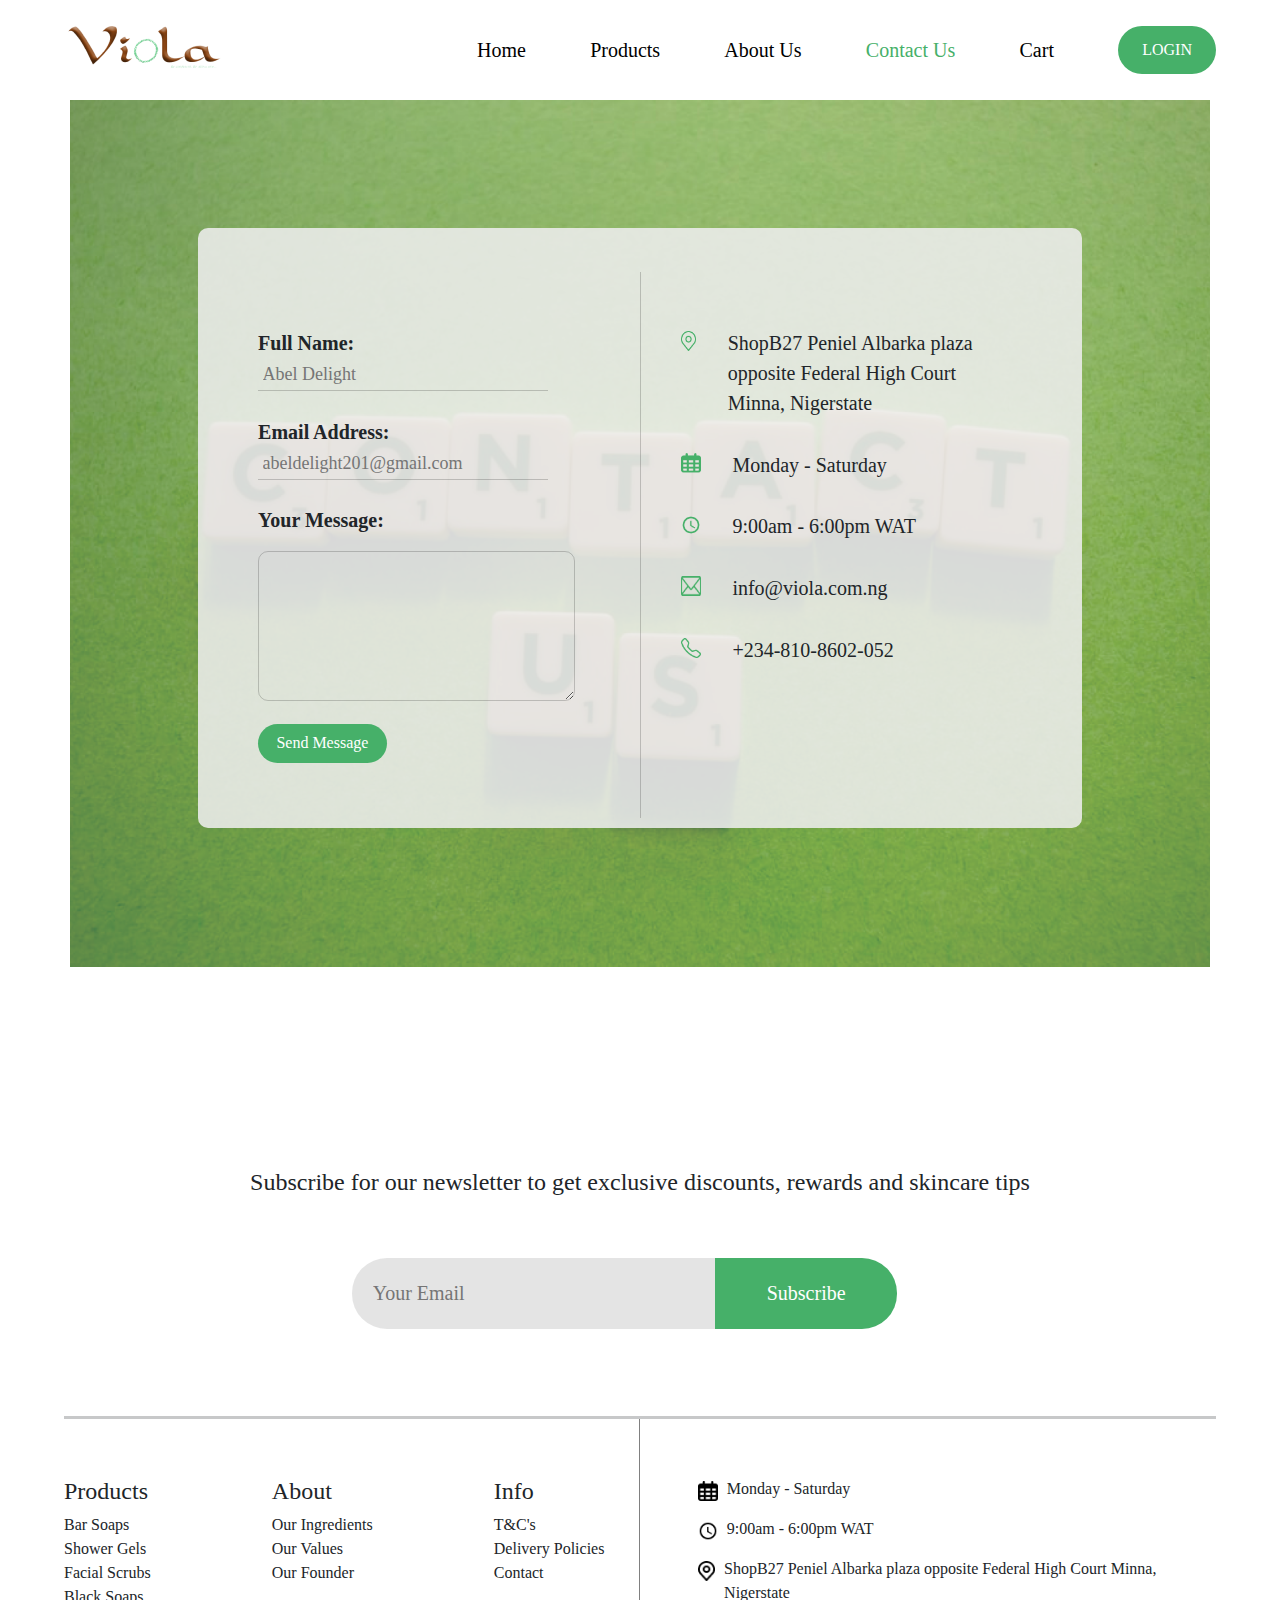
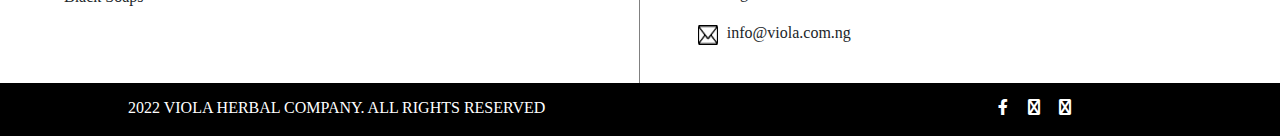
==== contact.html @ 897e4cac "contact" ====
<!DOCTYPE html>
<html lang="en">
<head>
    <meta charset="UTF-8">
    <meta http-equiv="X-UA-Compatible" content="IE=edge">
    <meta name="viewport" content="width=device-width, initial-scale=1.0">
    <link rel="stylesheet" href="css/bootstrap.min.css">
    <link rel="stylesheet" href="css/fontawesome.min.css">
    <link rel="stylesheet" href="css/all.min.css">
    <link rel="stylesheet" href="css/style.css">
    <link rel="stylesheet" href="css/product.css">
    <link rel="stylesheet" href="css/contact.css">
    <script src="js/bootstrap.min.js" defer></script>
    <script src="js/script.js" defer></script>
    <title>Contact</title>
</head>
<body>
    <!------------------------header-------------------->
      <header>

        <nav class="flex">
          <div class="logo">
            <img src="images/Logo 2.png" alt="">
          </div>
          
          
            <div class="navbar" id="navMenu">
              <i class="fa fa-times" onclick="hideMenu()"></i>
              <p class="nav"><a href="index.html"> Home</a> </p>
              <p class="nav"><a href="#"> Products</a></p>
              <p class="nav"><a href="#"> About Us</a></p>
              <p class="nav"><a class="active" href="#"> Contact Us</a></p>
              <p class="nav"><a href="#"> Cart</a></p>
              <button class="btn login btn-outline-success" type="submit">LOGIN</button>
            </div>

            <i class="fa fa-bars" onclick="showMenu()"></i>
          
        </nav>
 
      </header>


        <!-----------------------body------------------------>


    <main>

        <div class="container">
            <div class="small-con">
                <div class="flex flexx">
                    <form action="">
                        <label for="fullname"> Full Name: <br>
                            <input class="con-input" type="text" placeholder="Abel Delight">
                        </label>
                        <br>
                        <label for="email"> Email Address: <br>
                            <input class="con-input" type="text" placeholder="abeldelight201@gmail.com">
                        </label>
                        <br>
                        <label for="message"> Your Message: <br>
                            <textarea class="message" name="message" id="" cols="30" rows="10"></textarea>
                            <!-- <input class="message" type="text">     -->
                        </label>

                        <button class="btn bttnnn btn-outline-success" type="submit">Send Message</button>

                        
                    </form>
                    <div class="address">
                        <div class="add">

                            <div class="flexxx x">
                                <img src="images/location.png" alt="">
                                <p>ShopB27 Peniel Albarka plaza 
                                opposite Federal High Court Minna, Nigerstate</p>
                              </div>
                            <div class="flexxx x">
                              <img src="images/mon.png" alt="">
                              <p>Monday - Saturday</p>
                            </div>
                            <div class="flexxx x">
                              <img src="images/time.png" alt="">
                              <p>9:00am - 6:00pm WAT</p>
                            </div>
                            
                            <div class="flexxx x">
                              <img src="images/mail.png" alt="">
                              <p>info@viola.com.ng</p>
                            </div>
                            <div class="flexxx x">
                                <img src="images/phone.png" alt="">
                                <p>+234-810-8602-052</p>
                              </div>
                        </div>
                    </div>
                </div>
            </div>
        </div>

        
        <div class="main-six">
            <p>Subscribe for our newsletter to get exclusive discounts, 
              rewards and skincare tips</p>
              <div class=" f flex">
                <input type="text" placeholder="Your Email">
                <button class="btn btnnn btn-outline-success" type="submit">Subscribe</button>
              </div>
          </div>
          <hr>

    </main>

    

      <!-- ---------------footer----------------- -->
    <footer class="flex ">
      <div class=" footer-one flex">
        <div>
          <h2 class="h2">Products</h2>
          <ul>
            <li>Bar Soaps</li>
            <li>Shower Gels</li>
            <li>Facial Scrubs</li>
            <li>Black Soaps</li>
          </ul>
        </div>
        <div>
          <h2 class="h2">About</h2>
          <ul>
            <li>Our Ingredients</li>
            <li>Our Values</li>
            <li>Our Founder</li>
          </ul>
        </div>
        <div>
          <h2 class="h2">Info</h2>
          <ul>
            <li>T&C's</li>
            <li>Delivery Policies</li>
            <li>Contact</li>
          </ul>
        </div>
      </div>


      <div class="footer-two">
        <div class="flexxx x">
          <img src="images/Vector.png" alt="">
          <p>Monday - Saturday</p>
        </div>
        <div class="flexxx x">
          <img src="images/ic_baseline-access-time.png" alt="">
          <p>9:00am - 6:00pm WAT</p>
        </div>
        <div class="flexxx x">
          <img src="images/Group.png" alt="">
          <p>ShopB27 Peniel Albarka plaza 
          opposite Federal High Court Minna, Nigerstate</p>
        </div>
        <div class="flexxx x">
          <img src="images/Vector (1).png" alt="">
          <p>info@viola.com.ng</p>
        </div>
      </div>
    </footer>

   <!-- -----------------last section----------------- -->

   <div class="last flex">
      <p>2022 VIOLA HERBAL COMPANY. ALL RIGHTS RESERVED</p>
      <div>
        <i class="fab fa-facebook-f"></i>
        <i class="fa fa-instagram"></i>
        <i class="fa fa-twitter"></i>
      </div>
   </div>
      

</body>
---- css/style.css ----
*{
    box-sizing: border-box;
    padding: 0;
    margin: 0;
}

body{
    font-size: 20px;
    max-width: 100vw;
    overflow-x: hidden;
    font-family: 'Poppins';
}

.last{
    background-color: black;
    padding: 1% 10% 0;
    justify-content: space-between;
    color: white;
    font-size: 16px;
}

.last div{
    width: 15%;
}
.last i{
    padding-right: 10%;
}


@media screen and (min-width:1024px){
    
    .flex{
        display: flex;
    }

    nav .fa{
        display: none;
    }

    nav a{
        text-decoration: none;
        color: black;
    }

    .active{
        color: #46B069;
    }

    .login{   
        padding: 12px 24px;
        background: #46B069;
        color: #fff;
        border-radius: 35px;
        font-weight: 400;
        border: none;
    }

    .navbar{
        display: flex;
        padding: 2% 5%;
        width: 70vw;
        margin-left: 15vw;
        justify-content: space-between;
        border: none;
    }
    .nav{
        cursor: pointer;
    }

    .logo{
        margin-top: 2%;
        margin-left: 5% ;
        
    }

    nav{
        background-color: #DCF3E4;
        height: 100px;
    }
    /*************** aside **************/
   
    aside{
        background-color: #DCF3E4;
    }
    
    .h1{
        font-size: 64px;
        padding-bottom: 3%;
    }
    .one{
        width: 60%;
        padding: 10% 5% 2% 9%;
    }
    #quote{
        font-size: 1.1em;
        margin-bottom: 5%;
    }
    
    .btnn{
        background-color: #46B069;
        padding: 2% 15%;
        border-radius: 35px;
        color: #fff;
        border: none;
    }
    
    .white-box{
        padding-top: 5%;
        background-image: url(../images/Rectangle\ 1807.png);
        width: 30vw;
        height: 500px;
        text-align-last: center;
        background-repeat: no-repeat;    
    }
    .white-box:nth-of-type(3){
        padding-top: 2%;
    }
    .white-box:nth-of-type(2){
        margin-top: 10%;
    }
    
    .main-one{
        margin: 5%;
        width: 90%;
    }
    
    .main-two{
        height: 450px;
        background-color: #DCF3E4;
        text-align: center;
        padding: 5% 0;
    }
    
    h1, .mask{
        padding-bottom: 2%;
    }
    h1{
        font-size: 40px;
    }
    
    .main-three{
        height: 450px;
        
    }
    .bttnnn{
        background-color: #46B069;
        padding: 2% 5%;
        font-size: 16px;
        border-radius:  35px;
        border: none !important;
        color: #fff;
        border: none;
    }
    .white-btn{
        background-color: #ffffff;
        padding: 2% 5%;
        font-size: 16px;
        border-radius:  35px;
        border: 1px solid #894719 !important;
        color: #884617;
        border: none;
    }
    
    #btn{
        margin-left: 40%;
    }
    
    .pump{
        width: 45%;
        padding: 7% 15%;
    }
    .main-four{
        height: 600px;
        background-position: right;
        background-size: contain;
        background-repeat: no-repeat;
        background-image: url("../images/Group\ 112.png");
    }
    
    .alovera {
        width: 45%;
        padding: 8% 5%;
    }
    
    .main-five{
        height: 600px;
        padding-top: 2.5%;
        background-color: #DCF3E4;
    }
    
    .hh1{
        font-size: 40px;
        padding-bottom: 3%;
    }
    .onee{
        width: 55%;
        padding: 10% 5% 2% 15%;
    }
    #quote{
        font-size: 1.1em;
        margin-bottom: 5%;
    }
    
    .btnn{
        background-color: #46B069;
        padding: 2% 15%;
        border-radius: 35px;
        color: #fff;
        border: none;
    }
    
    .main-six{
        height: 300px;
        padding: 5%;
        text-align: center;
        align-items: center;
    }
    .main-six p{
        font-size: 24px;
    }
    
    .f{
            width: 90%;
            margin-top: 5%;
            margin-left: 25%;
            border-radius: 5px;
    }
    input{
        background: #D9D9D9B2;
        width: 35%;
        padding-left: 2%;
        border: none;
        border-radius: 35px 0 0 35px;
    }
    .btnnn{
        background-color: #46B069;
        padding: 2% 5%;
        font-size: 20px;
        border-radius: 0 35px 35px 0 !important;
        border: none !important;
        color: #fff;
        border: none;
    }
    
    hr{
        width: 90%;
        height: 3px !important;
        margin: 1rem 5% 0 !important;
    }
    
    footer{
        padding: 0 5%;
    }
    .footer-one{
        width: 50%;
        padding-top: 5%;
        padding-bottom: 5%;
        padding-right: 3%;
        border-right: 1px solid gray;
        justify-content: space-between;
    }
    .h2{
        font-size: 24px;
    }
    li{
        font-size: 16px;
        list-style-type: none;
    }
    ul{
        padding-left: 0 !important;
    }
    
    .footer-two{
        padding-left: 5%;
        width: 45%;
        font-size: 16px;
        padding-top: 5%;
    }
    
    .footer-two img{
        margin-right: 2%;
        margin-top: 1%;
        width: 20px;
        height: 20px;
    }
    .x{
        display: flex;
        flex-direction: row !important;
    }

    
     
}



@media screen and (min-width:801px) and (max-width: 1023px)  {
    .flex{
        display: flex;
    }

    .x{
        display: flex;
        flex-direction: row !important;
    }

    nav .fa{
        display: none;
    }

    nav a{
        text-decoration: none;
        color: black;
    }

    .active{
        color: #46B069;
    }

    .login{   
        padding: 12px 24px;
        background: #46B069;
        color: #fff;
        border-radius: 35px;
        font-weight: 400;
        border: none;
    }

    
    .navbar {
        display: flex;
        padding: 2% 0%;
        width: 58vw;
        margin-left: 12vw;
        justify-content: space-between;
        border: none;
    }
    

    .nav{
        cursor: pointer;
    }

    .logo{
        margin-top: 3%;
        margin-left: 5% ;
        
    }

    nav{
        background-color: #DCF3E4;
        height: 100px;
    }


    /*************** aside **************/
   
    aside{
        background-color: #DCF3E4;
    }

    .one {
        width: 45%;
        padding: 15% 0% 2% 5%;
    }
    .two{
        width: 20%;
    }
    
    .h1{
        font-size: 60px;
        padding-bottom: 3%;
    }
    
    #quote{
        font-size: 1em;
        margin-bottom: 5%;
    }

    .btnn{
        background-color: #46B069;
        padding: 2% 15%;
        border-radius: 35px;
        color: #fff;
        border: none;
    }
    
    .white-box{
        padding-top: 5%;
        background-image: url(../images/Rectangle\ 1807.png);
        width: 30vw;
        height: 500px;
        text-align-last: center;
        background-repeat: no-repeat;    
    }
    .white-box:nth-of-type(3){
        padding-top: 2%;
    }
    .white-box:nth-of-type(2){
        margin-top: 10%;
    }
    
    .main-one{
        margin: 5%;
        width: 90%;
    }
    
    .main-two{
        height: 450px;
        background-color: #DCF3E4;
        text-align: center;
        padding: 5% 0;
    }
    
    h1, .mask{
        padding-bottom: 2%;
    }
    h1{
        font-size: 40px;
    }
    
    .main-three{
        height: 450px;
        
    }
    .bttnnn{
        background-color: #46B069;
        padding: 2% 5%;
        font-size: 20px;
        border-radius:  35px;
        border: none !important;
        color: #fff;
        border: none;
    }
    .white-btn{
        background-color: #ffffff;
        padding: 2% 5%;
        font-size: 20px;
        border-radius:  35px;
        border: 1px solid #894719 !important;
        color: #884617;
        border: none;
    }
    
    #btn{
        margin-left: 40%;
    }
    
    .pump{
        width: 45%;
        padding: 15%;
    }
    .main-four{
        height: 600px;
        background-position: bottom;
        background-size: contain;
        background-repeat: no-repeat;
        background-image: url("../images/Group\ 112.png");
    }
    
    .alovera {
        width: 45%;
        padding: 15% 10%;
    }
    
    .main-five{
        height: 600px;
        padding-top: 2.5%;
        background-color: #DCF3E4;
    }
    
    .hh1{
        font-size: 40px;
        padding-bottom: 3%;
    }
    .onee{
        width: 55%;
        margin-left: 30%;
        padding: 15% 5% 2% 5%;
    }
    #quote{
        font-size: 1.1em;
        margin-bottom: 5%;
    }
    
    .btnn{
        background-color: #46B069;
        padding: 2% 15%;
        border-radius: 35px;
        color: #fff;
        border: none;
    }
    
    .main-six{
        height: 250px;
        padding: 5%;
        text-align: center;
        align-items: center;
    }
    .main-six p{
        font-size: 24px;
    }
    
    .f{
            width: 90%;
            margin-top: 5%;
            margin-left: 25%;
            border-radius: 5px;
    }
    input{
        background: #D9D9D9B2;
        width: 35%;
        padding-left: 2%;
        border: none;
        border-radius: 35px 0 0 35px;
    }
    .btnnn{
        background-color: #46B069;
        padding: 2% 5%;
        font-size: 20px;
        border-radius: 0 35px 35px 0 !important;
        border: none !important;
        color: #fff;
        border: none;
    }
    
    hr{
        width: 90%;
        height: 3px !important;
        margin: 1rem 5% 0 !important;
    }
    
    footer{
        padding: 0 5%;
    }
    .footer-one{
        width: 50%;
        padding-top: 5%;
        padding-bottom: 5%;
        padding-right: 3%;
        border-right: 1px solid gray;
        justify-content: space-between;
    }
    .h2{
        font-size: 24px;
    }
    li{
        font-size: 16px;
        list-style-type: none;
    }
    ul{
        padding-left: 0 !important;
    }
    
    .footer-two{
        padding-left: 5%;
        width: 45%;
        font-size: 16px;
        padding-top: 5%;
    }
    
    .footer-two img{
        margin-right: 2%;
        margin-top: 1%;
        width: 20px;
        height: 20px;
    }
    
    
    
}



@media screen and (max-width:800px){

    header{
        background-color: #DCF3E4;
        padding: 2% 0;
    }

    .flex{
        display: flex;
        flex-direction: column;
    }

    .flexx{
        display: flex;
        flex-direction: column-reverse !important;
    }

    .flexxx{
        display: flex;
    }

    nav .fa{
        display: block;
        color: #000;
        margin: 10px;
        font-size: 22px;
        cursor: pointer;
    }

    nav .fa-bars{
        margin-left: 85vw;
        margin-top: -30px;
    }


    .navbar{
        display: block;
        position: absolute;
        width: 200px;
        height: 100vh;
        text-align: left;
        top: 0;
        right: -200px;
        z-index: 2;
        transition: 2s;
        background-color: #DCF3E4;
    }


    nav a{
        text-decoration: none;
        color: black;
        margin: 10%;
    }

    .active{
        color: #46B069;
    }

    .login{   
        padding: 12px 24px;
        background: #46B069;
        color: #fff;
        border-radius: 35px;
        font-weight: 400;
        border: none;
        margin-left: 10%;
    }

    .logo{
        margin-top: 2%;
        margin-left: 5%;    
    }

    br{
        display: none;
    }

    aside{
        background-color: #DCF3E4;
        padding-bottom: 5%;
    }
    
    .h1{
        font-size: 40px;
        font-weight: 700;
        padding-bottom: 3%;
    }
    .one{
        width: 90%;
        margin: auto;
        text-align: center;
        padding: 0 !important ;
    }
    .two{
        width: 90%;
    }
    #quote{
        font-size: 1.1em;
        margin-bottom: 5%;
    }
    
    .btnn{
        background-color: #46B069;
        padding: 2% 15%;
        border-radius: 35px;
        color: #fff;
        border: none;
    }

    .white-box{
        padding-top: 5%;
        background-image: url(../images/Rectangle\ 1807.png);
        width: 56vw;
        margin: auto;
        height: 500px;
        text-align-last: center;
        background-repeat: no-repeat;    
    }
    .white-box:nth-of-type(3){
        padding-top: 2%;
    }
    /* .white-box:nth-of-type(2){
        margin-top: 10%;
    } */
    
    .main-one{
        margin: 5%;
        width: 90%;
    }
    
    .main-two{
        height: 450px;
        background-color: #DCF3E4;
        text-align: center;
        padding: 5% 0;
    }
    

    .main-two{
        height: 450px;
        background-color: #DCF3E4;
        text-align: center;
        padding-top: 5% ;
    }
    
    h1, .mask{
        padding-bottom: 2%;
    }
    h1{
        font-size: 40px;
    }
    
    .main-three{
        height: 600px;
        
        
    }
    .bttnnn{
        background-color: #46B069;
        padding: 2% 5%;
        font-size: 20px;
        border-radius:  35px;
        border: none !important;
        color: #fff;
        border: none;
    }
    .white-btn{
        background-color: #ffffff;
        padding: 2% 5%;
        font-size: 20px;
        border-radius:  35px;
        border: 1px solid #894719 !important;
        color: #884617;
        border: none;
    }
    
    #btn{
        margin-left: 35%;
        margin-top: 8%;
    }
    
    .pump{
        width: 14%;
        padding: 5% 0;
        padding-bottom: 0;
        margin: auto;
    }
    .main-four{
        height: 700px;
        margin: 10% 0;
        background-position: right;
        background-size: contain;
        background-repeat: no-repeat;
        background-image: url("../images/Group\ 112.png");
    }
    
    .alovera {
        width: 50%;
        margin: auto;
        padding: 2% 0;
        padding-bottom: 10%;
    }
    
    .main-five{
        height: 1000px;
        padding-top: 2.5%;
        background-color: #DCF3E4;
    }
    
    .hh1{
        font-size: 40px;
        padding-bottom: 3%;
    }
    .onee{
        width: 90%;
        margin: auto;
        padding: 10% 5% ;
    }
    #quote{
        font-size: 1.1em;
        margin-bottom: 5%;
    }
    
    .btnn{
        background-color: #46B069;
        padding: 2% 15%;
        border-radius: 35px;
        color: #fff;
        border: none;
    }
    
    .main-six{
        height: 300px;
        padding: 5%;
        text-align: center;
        align-items: center;
    }
    .main-six p{
        font-size: 24px;
    }
    


    .f{
        width: 60%;
        margin: auto;
        border-radius: 5px;
}

    input{
        background: #D9D9D9B2;
        width: 100%;
        padding: 2%;
        padding-left: 7%;
        border: none;
        border-radius: 35px;
    }
    .btnnn{
        background-color: #46B069;
        padding: 2% 5%;
        margin-top: 2%;
        font-size: 20px;
        border-radius: 35px!important;
        border: none !important;
        color: #fff;
        border: none;
    }

    hr{
        width: 90%;
        height: 3px !important;
        margin: 1rem 5% 0 !important;
    }

    footer{
        padding: 0 5%;
        display: flex;
        flex-direction: row !important;
    }
    .footer-one{
        width: 50%;
        padding: 5%;
        border-right: 1px solid gray;
        justify-content: space-between;
    }
    .h2{
        font-size: 24px;
    }
    li{
        font-size: 16px;
        list-style-type: none;
    }
    ul{
        padding-left: 0 !important;
    }

    
    .footer-two{
        padding-left: 5%;
        width: 45%;
        font-size: 16px;
        padding-top: 5%;
    }
    
    .footer-two img{
        margin-right: 2%;
        margin-top: 1%;
        width: 20px;
        height: 20px;
    }
}
---- css/product.css ----
*{
    box-sizing: border-box;
    padding: 0;
    margin: 0;
}

header{
    background-color: #fff !important;
}

body{
    font-size: 20px;
    max-width: 100vw;
    overflow-x: hidden;
    font-family: 'Poppins';
}

@media screen and (min-width:1024px){
    nav {
        background-color: #fff !important;
        height: 100px;
    }
    
    #search{
        padding-left: 5% !important;
        background-color: #fff;
        width: 80vw;
        margin: 5% 10%;
        padding: 1%;
        border: none;
        border-radius: 35px;
        box-shadow: 0px 1px 5px 0px #DCF3E4;
    }
    
    h3{
        text-align: center;
    }
    
    .row{
        width: 80%;
        margin: 2% 10% 5%;
    }
    
    .col{
        width: 33%;
        border: 1px solid  #DCF3E4;
        padding: 0;
        margin: 0 1%;
        box-shadow: 3px 3px 5px 0px #c5c5c561;
        background-color: #fff;
        border-radius: 5px;
    }
    .flux{
        display: flex;
        flex-direction: column;
    
    }
    
    .a{
        padding: 5%;
        margin: auto;
        align-self: center;
    }
    
    .b{
        background-color: #DCF3E4;
        padding: 5%;
        margin: 0;
    }
    
    .b span{
        color: #46B069;
        font-weight: 600;
    }
    
    .b div{
        margin-top: 5%;
    }
    
    .b h4{
        font-size: 20px;
    }
    
    .b p{
        font-size: 16px;
    }
    
    #hr{
        width: 100vw;
        height: 2px !important;
        color: #198754;
        background-color: #46B069;
        margin: 2rem 0 0 !important;
    }

    .product{
        padding: 5% 8%;
        border: 1px solid  #DCF3E4;
        border-radius: 5px;
        box-shadow: 3px 3px 5px 0px #c5c5c561;
        background-color: #fff;
        width: 80%;
        margin: auto;
    }

    .alo{
        text-align: left;
        width: 50%;
    }

    .o{
        width: 50%;
        display: flex;
        flex-direction: column;
        padding-right: 2%;
    }

    .l{
        padding-top: 7%;
    }

    .img{
        width: 45%;
    }

    .black{
        color: #000;
        font-weight: 700;
    }

    
    
}


@media screen and (min-width:801px) and (max-width: 1023px)  {
    nav {
        background-color: #fff !important;
        height: 100px;
    }
    
    #search{
        padding-left: 5% !important;
        background-color: #fff;
        width: 80vw;
        margin: 5% 10%;
        padding: 1%;
        border: none;
        border-radius: 35px;
        box-shadow: 0px 1px 5px 0px #DCF3E4;
    }
    
    h3{
        text-align: center;
    }
    
    .row{
        width: 80%;
        margin: 2% 10% 5%;
    }
    
    .col{
        width: 33%;
        border: 1px solid  #DCF3E4;
        padding: 0;
        margin: 0 1%;
        box-shadow: 3px 3px 5px 0px #c5c5c561;
        background-color: #fff;
        border-radius: 5px;
    }
    .flux{
        display: flex;
        flex-direction: column;
    
    }
    
    .a{
        padding: 5%;
        margin: auto;
        align-self: center;
    }
    
    .b{
        background-color: #DCF3E4;
        padding: 5%;
        margin: 0;
    }
    
    .b span{
        color: #46B069;
        font-weight: 600;
    }
    
    .b div{
        margin-top: 5%;
    }
    
    .b h4{
        font-size: 20px;
    }
    
    .b p{
        font-size: 16px;
    }
    
    #hr{
        width: 100vw;
        height: 2px !important;
        color: #198754;
        background-color: #46B069;
        margin: 2rem 0 0 !important;
    }

    .product{
        padding: 5% 8%;
        border: 1px solid  #DCF3E4;
        border-radius: 5px;
        box-shadow: 3px 3px 5px 0px #c5c5c561;
        background-color: #fff;
        width: 80%;
        margin: auto;
    }

    .alo{
        text-align: left;
        width: 50%;
    }

    .o{
        width: 50%;
        display: flex;
        flex-direction: column;
        padding-right: 2%;
    }

    .l{
        padding-top: 7%;
    }

    .img{
        width: 45%;
    }

    .black{
        color: #000;
        font-weight: 700;
    }

    
}

@media screen and (max-width: 800px){
    nav {
        background-color: #fff !important;
        height: 100px;
    }
    
    #search{
        padding-left: 5% !important;
        background-color: #fff;
        width: 80vw;
        margin: 5% 10%;
        padding: 5%;
        border: none;
        border-radius: 35px;
        box-shadow: 0px 1px 5px 0px #DCF3E4;
    }
    
    h3{
        text-align: center;
    }
    
    .row{
        width: 80%;
        margin: 0% 10% ;
    }
    
    .col{
        width: 95%;
        border: 1px solid  #DCF3E4;
        padding: 0;
        margin: 5% 1%;
        box-shadow: 3px 3px 5px 0px #c5c5c561;
        background-color: #fff;
        border-radius: 5px;
    }
    .flux{
        display: flex;
        flex-direction: column;
    
    }
    
    .a{
        padding: 5%;
        margin: auto;
        align-self: center;
    }
    
    .b{
        background-color: #DCF3E4;
        padding: 5%;
        margin: 0;
    }
    
    .b span{
        color: #46B069;
        font-weight: 600;
    }
    
    .b div{
        margin-top: 5%;
    }
    
    .b h4{
        font-size: 20px;
    }
    
    .b p{
        font-size: 16px;
    }
    
    #hr{
        width: 100vw;
        height: 2px !important;
        color: #198754;
        background-color: #46B069;
        margin: 2rem 0 0 !important;
    }

    .product{
        padding: 5% 8%;
        border: 1px solid  #DCF3E4;
        border-radius: 5px;
        box-shadow: 3px 3px 5px 0px #c5c5c561;
        background-color: #fff;
        width: 80%;
        margin: auto;
    }

    .fl{
        display: flex;
        flex-direction: column-reverse;
    }

    .alo{
        text-align: left;
        
    }

    .o{
       
        display: flex;
        flex-direction: column;
        padding-right: 2%;
    }

    .l{
        padding-top: 7%;
    }

    .img{
        width: 85%;
    }

    h4{
        margin-top: 5% !important;
    }

    .black{
        color: #000;
        font-weight: 700;
    }

}
---- css/contact.css ----
*{
    box-sizing: border-box;
    padding: 0;
    margin: 0;
}

body{
    font-size: 20px;
    max-width: 100vw;
    overflow-x: hidden;
    font-family: 'Poppins';
}



@media screen and (min-width:1024px){

    .container{
        width: 100vw !important;
        height: 1000px;
        padding: 10%;
        background-size: contain;
        background-repeat: no-repeat;
        background-image: url(../images/photo-1596524430615-b46475ddff6e\ 1.png);
    }
    
    .small-con{
        background-color: #ededede0;
        height: 600px;
        padding: 5%;
        border-radius: 10px;
    }
    
    form{
        width: 50%;
        padding:  7% 2%;
    }
    
    .con-input{
        border: none;
        border-bottom: 1px solid #00000030;
        line-height: 32px;
        background-color: transparent;
        border-radius: 0;
        font-size: 18px;
        width: 130%;
        margin-bottom: 5%;
    }
    
    .message{
        border: 1px solid #00000030;
        background-color: transparent;
        border-radius: 10px !important;
        line-height: 32px;
        font-size: 18px;
        border-radius: 0;
        width: 100%;
        height: 150px;
        margin-top: 5%;
        padding-left: 5%;
    }
    
    label{
        margin-bottom: 4%;
        font-weight: 700;
    }
    
    .add{
        padding:  10%;
        width: 100%;
        font-size: 20px;
    }
    
    .address{
        width: 50%;
        border-left: 1px solid #00000030;
    }
    .add img{
        margin-right: 10%;
        margin-top: 1%;
        width: 20px;
        height: 20px;
    }
    
    .add .x{
        margin-top: 5%;
    }
}





@media screen and (min-width:801px) and (max-width: 1023px){
    .container{
        width: 100vw !important;
        height: 1000px;
        padding: 10%;
        background-size: contain;
        background-repeat: no-repeat;
        background-image: url(../images/photo-1596524430615-b46475ddff6e\ 1.png);
    }
    
    .small-con{
        background-color: #ededede0;
        height: 900px;
        padding: 5%;
        border-radius: 10px;
    }
    
    form{
        width: 100%;
        padding:   5%;
    }

    .con-input{
        border: none;
        border-bottom: 1px solid #00000030;
        line-height: 32px;
        background-color: transparent;
        border-radius: 0;
        font-size: 18px;
        width: 100%;
        margin-bottom: 5%;
    }
    
    .message{
        border: 1px solid #00000030;
        background-color: transparent;
        border-radius: 10px !important;
        line-height: 32px;
        font-size: 18px;
        border-radius: 0;
        width: 100%;
        height: 150px;
        margin-top: 5%;
    }
    
    label{
        margin-bottom: 4%;
        font-weight: 700;

    }
    
    .add{
        padding: 2% 5%;
        width: 100%;
        font-size: 20px;
    }
    
    .address{
        width: 100%;
    }
    .add img{
        margin-right: 10%;
        margin-top: 1%;
        width: 20px;
        height: 20px;
    }
    
    .add .x{
        margin-top: 5%;
    }

    .flexx{
        display: flex;
        flex-direction: column !important;
    }

    .flexxx{
        display: flex;
    }
}  




@media screen and (max-width: 800px){
    .container{
        width: 100vw !important;
        height: 1000px;
        padding: 10%;
        background-size: contain;
        background-repeat: no-repeat;
        background-image: url(../images/photo-1596524430615-b46475ddff6e\ 1.png);
    }
    
    .small-con{
        background-color: #ededede0;
        height: 900px;
        padding: 5%;
        border-radius: 10px;
    }
    
    form{
        width: 100%;
        padding:   5%;
    }

    .con-input{
        border: none;
        border-bottom: 1px solid #00000030;
        line-height: 32px;
        background-color: transparent;
        border-radius: 0;
        font-size: 18px;
        width: 100%;
        margin-bottom: 5%;
    }
    
    .message{
        border: 1px solid #00000030;
        background-color: transparent;
        border-radius: 10px !important;
        line-height: 32px;
        font-size: 18px;
        border-radius: 0;
        width: 100%;
        height: 150px;
        margin-top: 5%;
    }
    
    label{
        margin-bottom: 4%;
        font-weight: 700;

    }
    
    .add{
        padding: 2% 5%;
        width: 100%;
        font-size: 20px;
    }
    
    .address{
        width: 100%;
    }
    .add img{
        margin-right: 10%;
        margin-top: 1%;
        width: 20px;
        height: 20px;
    }
    
    .add .x{
        margin-top: 5%;
    }
}
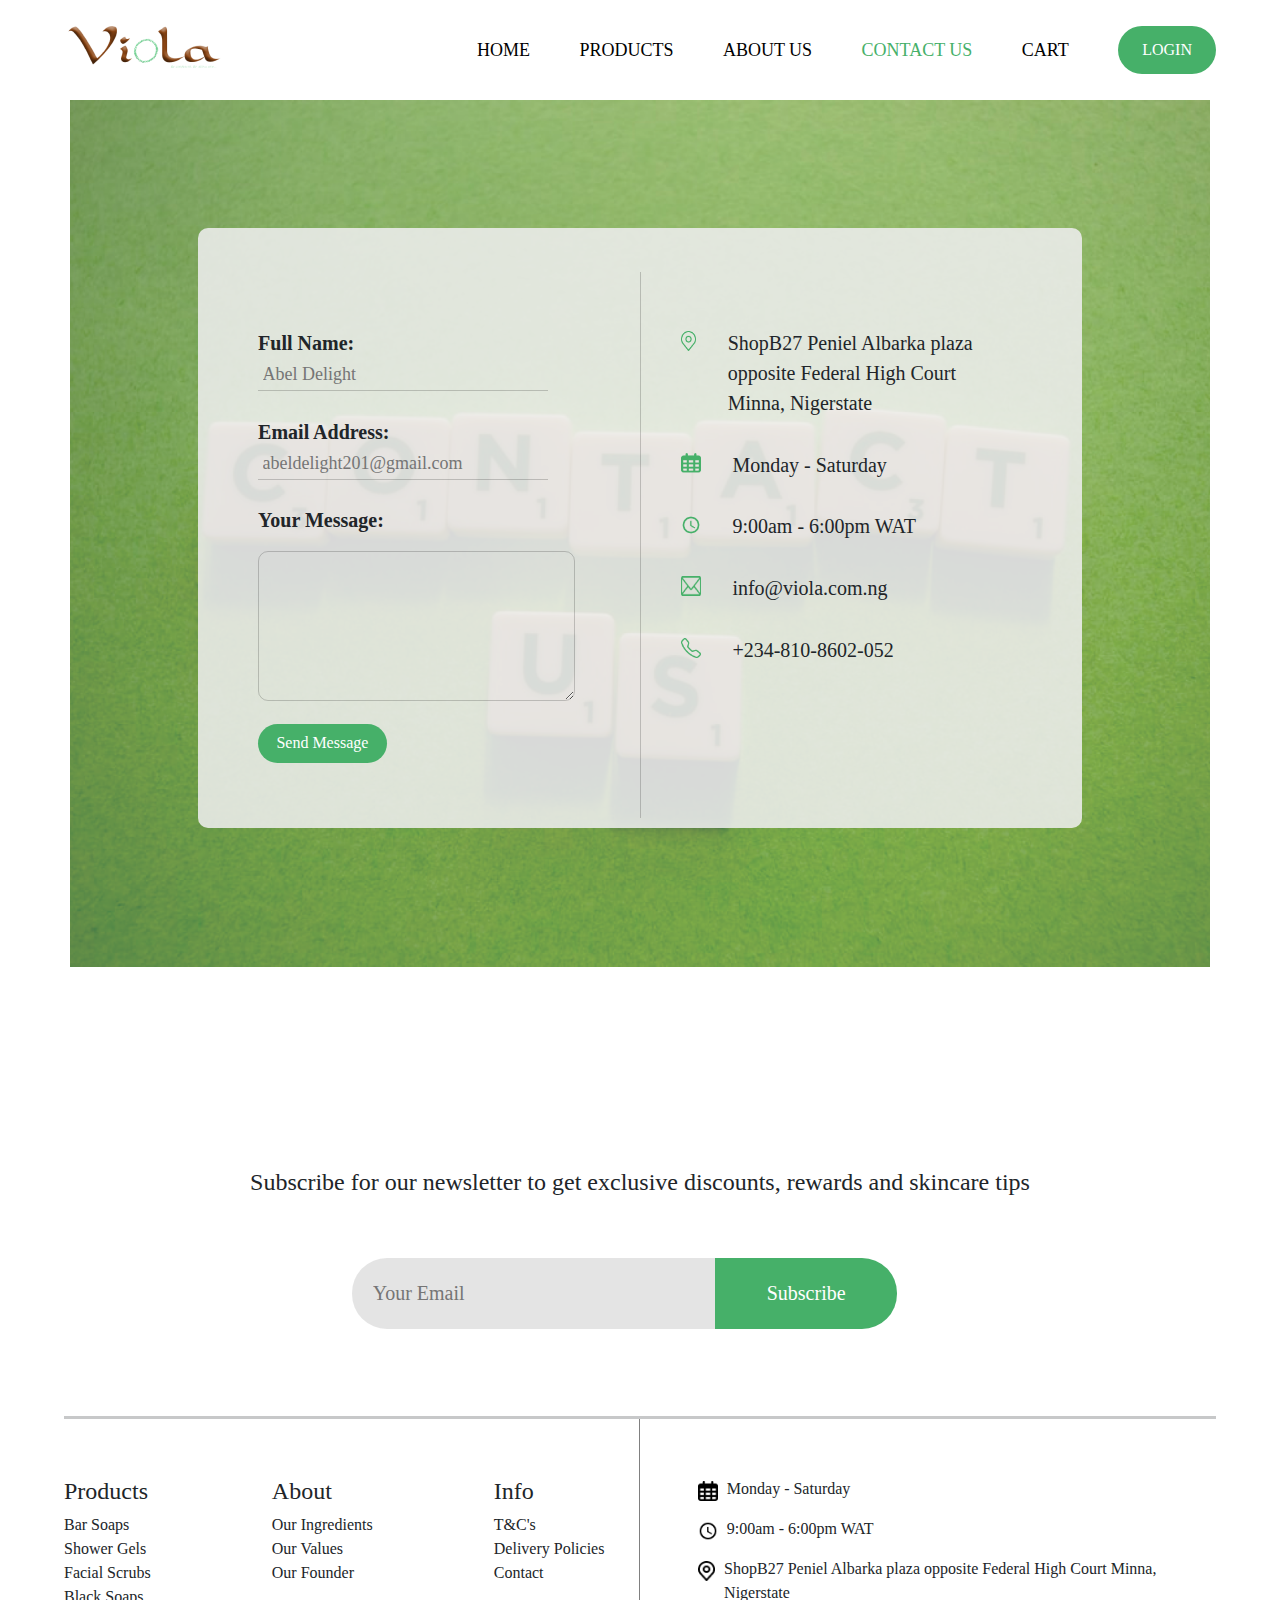
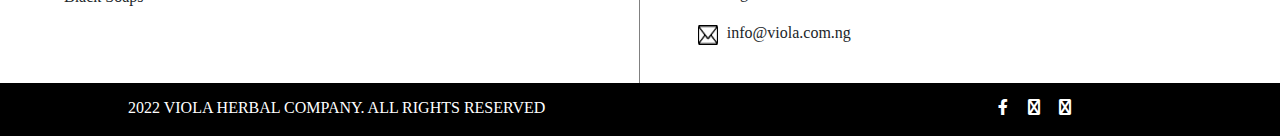
==== commit 170e9da3: "contact" ====
--- a/contact.html
+++ b/contact.html
@@ -27,9 +27,9 @@
             <div class="navbar" id="navMenu">
               <i class="fa fa-times" onclick="hideMenu()"></i>
               <p class="nav"><a href="index.html"> Home</a> </p>
-              <p class="nav"><a href="#"> Products</a></p>
+              <p class="nav"><a href="products.html"> Products</a></p>
               <p class="nav"><a href="#"> About Us</a></p>
-              <p class="nav"><a class="active" href="#"> Contact Us</a></p>
+              <p class="nav"><a class="active" href="contact.html"> Contact Us</a></p>
               <p class="nav"><a href="#"> Cart</a></p>
               <button class="btn login btn-outline-success" type="submit">LOGIN</button>
             </div>
--- a/css/style.css
+++ b/css/style.css
@@ -26,6 +26,9 @@
     padding-right: 10%;
 }
 
+nav p:hover{
+    color: #46B069;
+}
 
 @media screen and (min-width:1024px){
     
@@ -40,6 +43,8 @@
     nav a{
         text-decoration: none;
         color: black;
+        text-transform: uppercase;
+        font-size: .9em;
     }
 
     .active{
